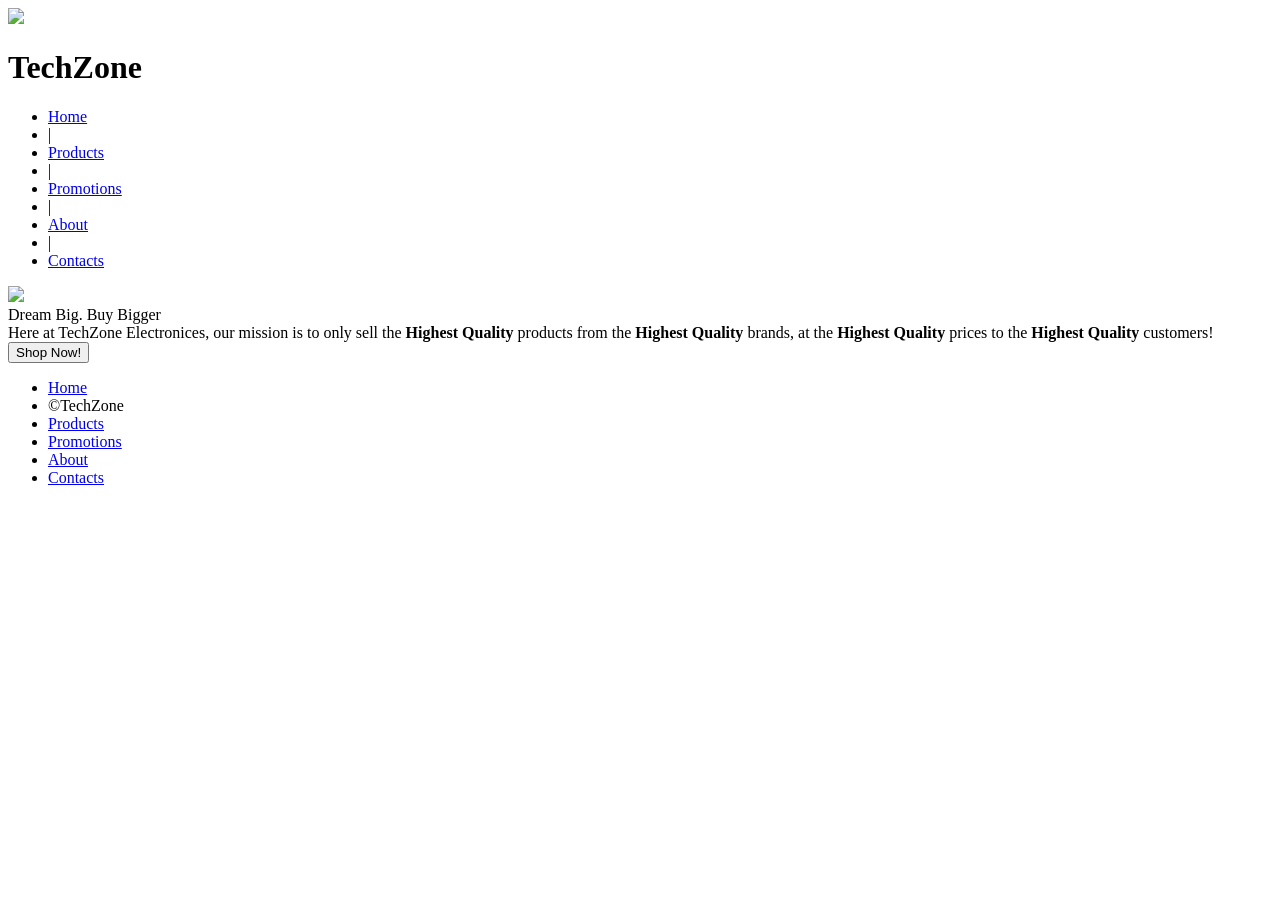
==== index.html @ ae389855 "Refactor index.html for structure and accessibility Updated the index.html file to correct HTML stru" ====
<!DOCTYPE html>
<html lang="en">
<head>
    <meta charset="UTF-8">
    <meta name="viewport" content="width=device-width, initial-scale=1.0">
    <title>TechZone | Home</title>
    <link rel="icon" href="Images/TechZone Logo Colour.png">
    <link rel="stylesheet" href="styles.css">
    <link rel="preconnect" href="https://fonts.googleapis.com">
    <link rel="preconnect" href="https://fonts.gstatic.com" crossorigin>
    <link href="https://fonts.googleapis.com/css2?family=Share+Tech&display=swap" rel="stylesheet">
</head>
<body>
    <header>
        <div class="logoContainer">
            <img src="Images/Logo.png">
            <h1>TechZone</h1>
        </div>
        <nav>
            <ul>
                <li><a href="index.html">Home</a></li>
                <li>|</li>
                <li><a href="products.html">Products</a></li>
                <li>|</li>
                <li><a href="promotions.html">Promotions</a></li>
                <li>|</li>
                <li><a href="about.html">About</a></li>
                <li>|</li>
                <li><a href="contacts.html">Contacts</a></li>
            </ul>
        </nav>
    </header>
    <main>
        <div class="heroSection">
            <img src="Images/Hero_Banner.png" width="100%">
        </div>
        <div class="brandBannerSection"></div>
        <div class="slogan">Dream Big. Buy Bigger</div>
        <div class="compIntro">Here at TechZone Electronices, our mission is to only sell the <b>Highest Quality</b> products from the <b>Highest Quality</b> brands, at the <b>Highest Quality</b> prices to the <b>Highest Quality</b> customers!</b></div>
        <div class="shopNowButton">
            <button id="toShop">Shop Now!</button>
        </div>
        <div class="featuredProducts"></div>
        <div class="specialPromotion"></div>
    </main>
    <footer>
        <div class="navgrid">
            <ul>
                <li><a href="index.html">Home</a></li>
                <li>&copyTechZone</li>
                <li><a href="products.html">Products</a></li>
                <li><a href="promotions.html">Promotions</a></li>
                <li><a href="promotions.html">About</a></li>
                <li><a href="contacts.html">Contacts</a></li>
            </ul>
        </div> 
    </footer>
</body>
</html>
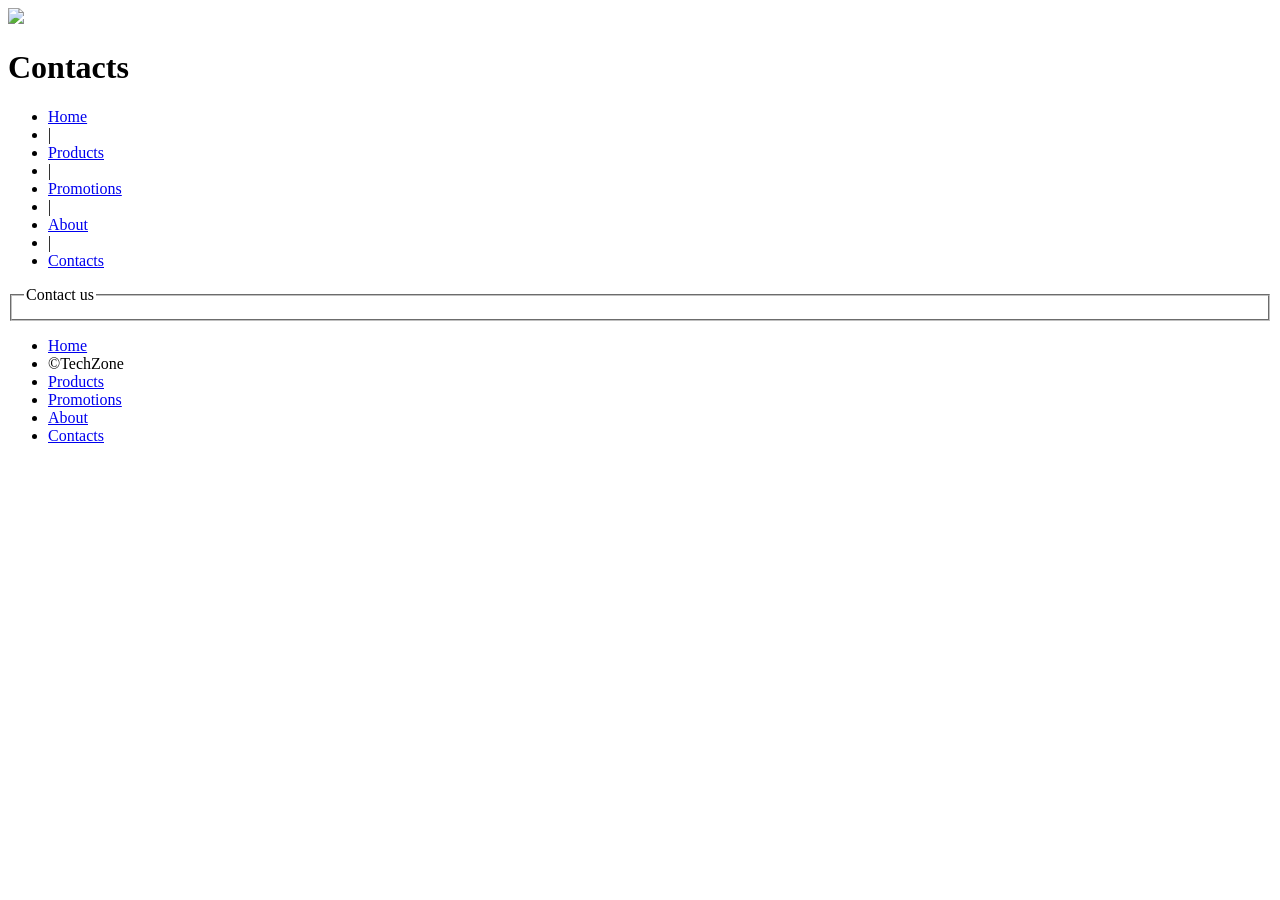
==== commit 103546d3: "Update index.html" ====
--- a/index.html
+++ b/index.html
@@ -14,7 +14,7 @@
     <header>
         <div class="logoContainer">
             <img src="Images/Logo.png">
-            <h1>TechZone</h1>
+            <h1>Contacts</h1>
         </div>
         <nav>
             <ul>
@@ -31,17 +31,9 @@
         </nav>
     </header>
     <main>
-        <div class="heroSection">
-            <img src="Images/Hero_Banner.png" width="100%">
-        </div>
-        <div class="brandBannerSection"></div>
-        <div class="slogan">Dream Big. Buy Bigger</div>
-        <div class="compIntro">Here at TechZone Electronices, our mission is to only sell the <b>Highest Quality</b> products from the <b>Highest Quality</b> brands, at the <b>Highest Quality</b> prices to the <b>Highest Quality</b> customers!</b></div>
-        <div class="shopNowButton">
-            <button id="toShop">Shop Now!</button>
-        </div>
-        <div class="featuredProducts"></div>
-        <div class="specialPromotion"></div>
+        <fieldset><legend>Contact us</legend>
+
+        </fieldset>
     </main>
     <footer>
         <div class="navgrid">
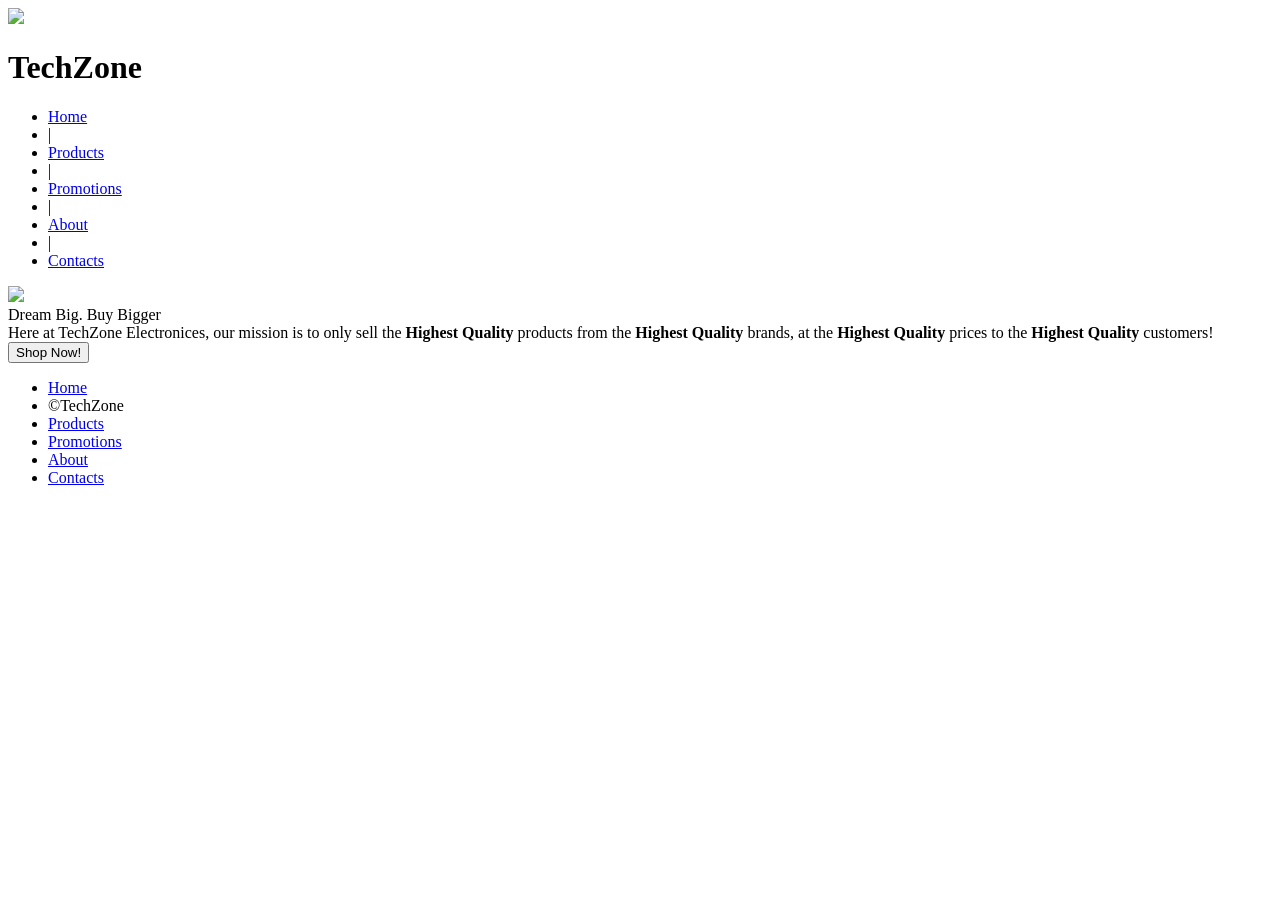
==== commit bd66426d: "Revamp index.html with new layout and content Updated the homepage layout with a hero section and sl" ====
--- a/index.html
+++ b/index.html
@@ -14,7 +14,7 @@
     <header>
         <div class="logoContainer">
             <img src="Images/Logo.png">
-            <h1>Contacts</h1>
+            <h1>TechZone</h1>
         </div>
         <nav>
             <ul>
@@ -31,9 +31,17 @@
         </nav>
     </header>
     <main>
-        <fieldset><legend>Contact us</legend>
-
-        </fieldset>
+        <div class="heroSection">
+            <img src="Images/Hero_Banner.png" width="100%">
+        </div>
+        <div class="brandBannerSection"></div>
+        <div class="slogan">Dream Big. Buy Bigger</div>
+        <div class="compIntro">Here at TechZone Electronices, our mission is to only sell the <b>Highest Quality</b> products from the <b>Highest Quality</b> brands, at the <b>Highest Quality</b> prices to the <b>Highest Quality</b> customers!</b></div>
+        <div class="shopNowButton">
+            <button id="toShop">Shop Now!</button>
+        </div>
+        <div class="featuredProducts"></div>
+        <div class="specialPromotion"></div>
     </main>
     <footer>
         <div class="navgrid">
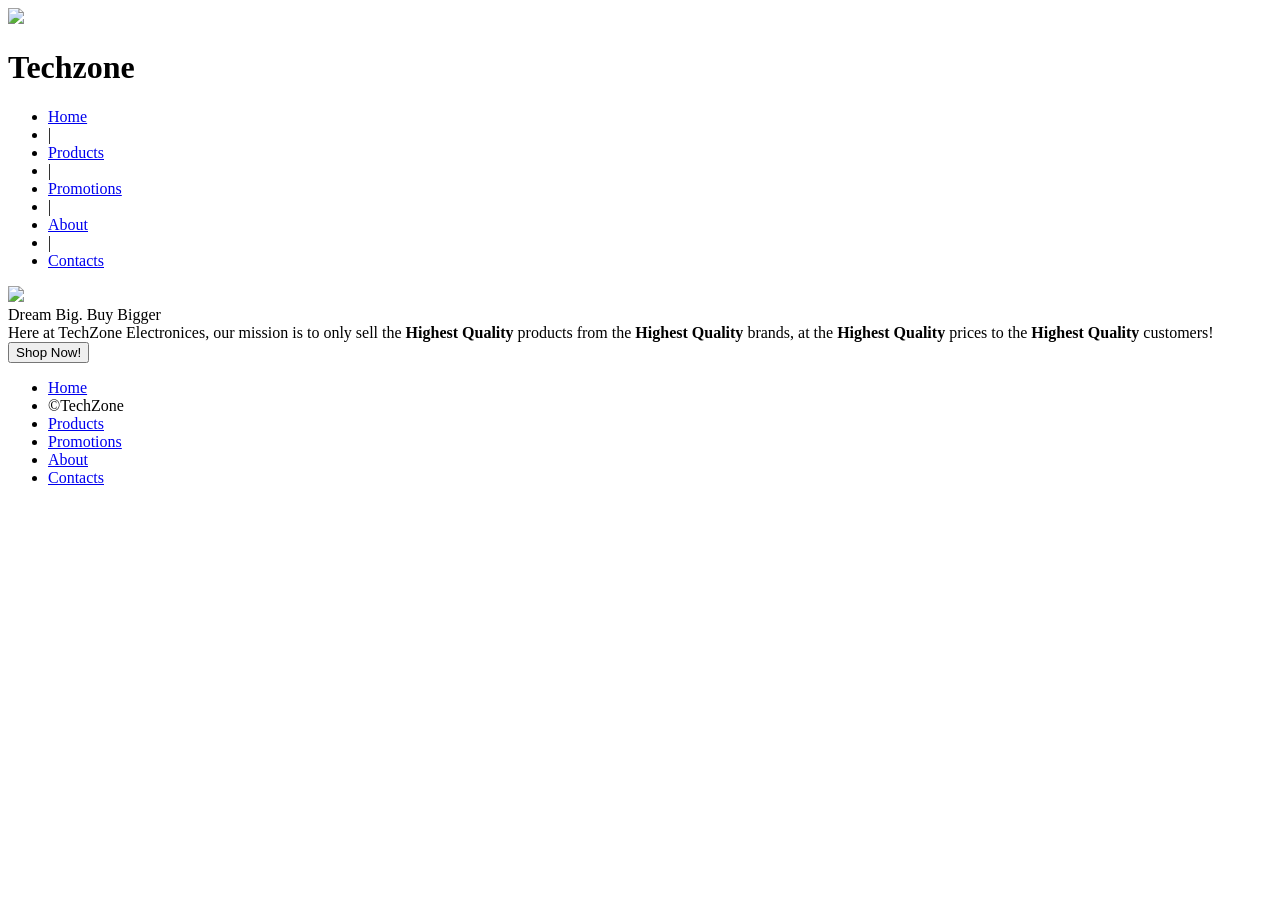
==== commit a590150a: "Update index.html" ====
--- a/index.html
+++ b/index.html
@@ -14,11 +14,11 @@
     <header>
         <div class="logoContainer">
             <img src="Images/Logo.png">
-            <h1>TechZone</h1>
+            <h1> Techzone</h1>
         </div>
         <nav>
             <ul>
-                <li><a href="index.html">Home</a></li>
+                <li><a href="index.html" class="nav-button-active">Home</a></li>
                 <li>|</li>
                 <li><a href="products.html">Products</a></li>
                 <li>|</li>
@@ -38,10 +38,8 @@
         <div class="slogan">Dream Big. Buy Bigger</div>
         <div class="compIntro">Here at TechZone Electronices, our mission is to only sell the <b>Highest Quality</b> products from the <b>Highest Quality</b> brands, at the <b>Highest Quality</b> prices to the <b>Highest Quality</b> customers!</b></div>
         <div class="shopNowButton">
-            <button id="toShop">Shop Now!</button>
+            <button>Shop Now!</button>
         </div>
-        <div class="featuredProducts"></div>
-        <div class="specialPromotion"></div>
     </main>
     <footer>
         <div class="navgrid">
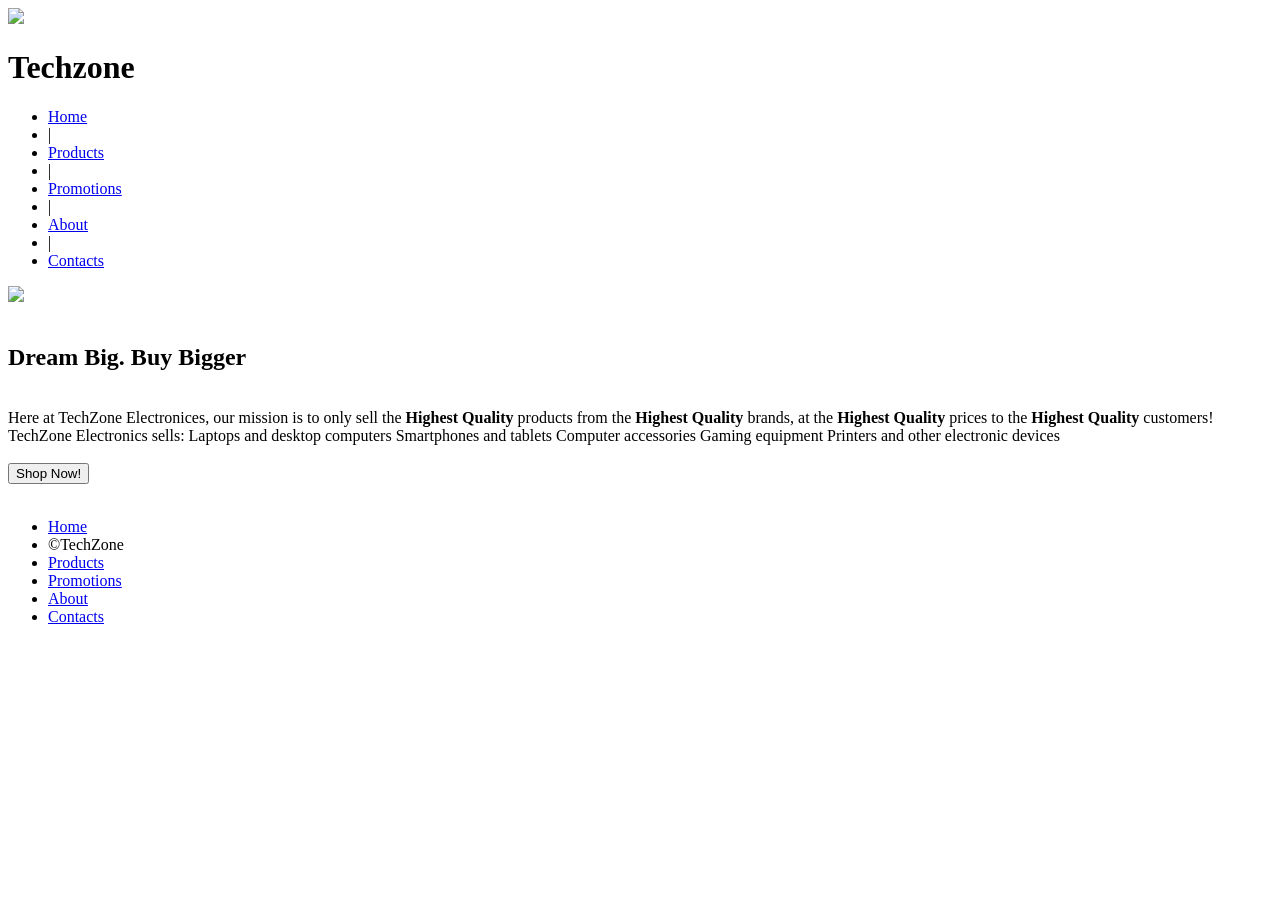
==== commit 1a196ebe: "Update index.html" ====
--- a/index.html
+++ b/index.html
@@ -35,11 +35,28 @@
             <img src="Images/Hero_Banner.png" width="100%">
         </div>
         <div class="brandBannerSection"></div>
-        <div class="slogan">Dream Big. Buy Bigger</div>
-        <div class="compIntro">Here at TechZone Electronices, our mission is to only sell the <b>Highest Quality</b> products from the <b>Highest Quality</b> brands, at the <b>Highest Quality</b> prices to the <b>Highest Quality</b> customers!</b></div>
+        <br>
+        <h2 class="slogan">Dream Big. Buy Bigger</h2>
+        <br>
+        <div class="compIntro">Here at TechZone Electronices, our mission is to only sell the <b>Highest Quality</b> products from the <b>Highest Quality</b> brands, at the <b>Highest Quality</b> prices to the <b>Highest Quality</b> customers!</b><br>TechZone Electronics sells:
+ 
+            Laptops and desktop computers
+           
+            Smartphones and tablets
+           
+            Computer accessories
+           
+            Gaming equipment
+           
+            Printers and other electronic devices </div>
+        <br>
+        
         <div class="shopNowButton">
-            <button>Shop Now!</button>
+            <button onclick="window.location.href='products.html'">
+                Shop Now!
+            </button>
         </div>
+        <br>
     </main>
     <footer>
         <div class="navgrid">
@@ -51,7 +68,13 @@
                 <li><a href="promotions.html">About</a></li>
                 <li><a href="contacts.html">Contacts</a></li>
             </ul>
-        </div> 
+        </div>
     </footer>
 </body>
+<script>
+    var shopNowButton = document.querySelector("shopNowButton");
+    shopNowButton.addEventListener("click", () => {
+        window.location.assign("products.html");
+    });
+</script>
 </html>
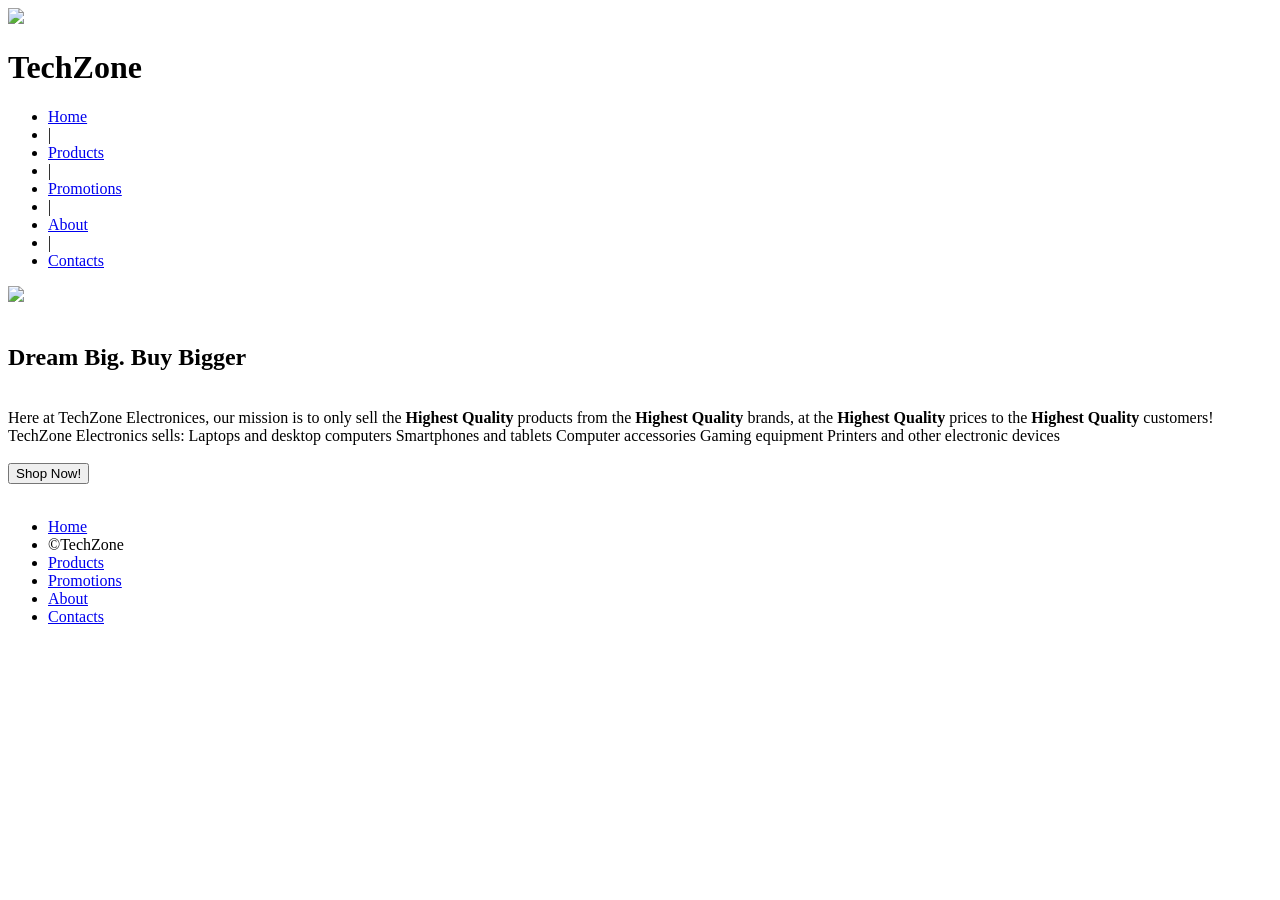
==== commit 300bac79: "Update index.html" ====
--- a/index.html
+++ b/index.html
@@ -3,21 +3,21 @@
 <head>
     <meta charset="UTF-8">
     <meta name="viewport" content="width=device-width, initial-scale=1.0">
-    <title>TechZone | Home</title>
-    <link rel="icon" href="Images/TechZone Logo Colour.png">
-    <link rel="stylesheet" href="styles.css">
-    <link rel="preconnect" href="https://fonts.googleapis.com">
+    <title>TechZone | Home</title> <!--- The title that goes on the tab bar of the page --->
+    <link rel="icon" href="Images/TechZone Logo Colour.png"> <!--- The icon that goes on the tab bar of the page --->
+    <link rel="stylesheet" href="styles.css"> <!--- A link that links the page to the Styles.css file --->
+    <link rel="preconnect" href="https://fonts.googleapis.com"> <!--- The font is imported as a URL to be used for the nav bar --->
     <link rel="preconnect" href="https://fonts.gstatic.com" crossorigin>
     <link href="https://fonts.googleapis.com/css2?family=Share+Tech&display=swap" rel="stylesheet">
 </head>
 <body>
     <header>
         <div class="logoContainer">
-            <img src="Images/Logo.png">
-            <h1> Techzone</h1>
+            <img src="Images/Logo.png"><!--- The logo of the company that goes in the top left corner of the website --->
+            <h1>TechZone</h1> <!--- The name of the company held in the header --->
         </div>
         <nav>
-            <ul>
+            <ul>  <!--- The navigation buttons that can be clicked to navigate through the different pages --->
                 <li><a href="index.html" class="nav-button-active">Home</a></li>
                 <li>|</li>
                 <li><a href="products.html">Products</a></li>
@@ -31,13 +31,13 @@
         </nav>
     </header>
     <main>
-        <div class="heroSection">
+        <div class="heroSection"> <!-- The Hero image goes in this section -->
             <img src="Images/Hero_Banner.png" width="100%">
         </div>
         <div class="brandBannerSection"></div>
         <br>
-        <h2 class="slogan">Dream Big. Buy Bigger</h2>
-        <br>
+        <h2 class="slogan">Dream Big. Buy Bigger</h2> <!--- The slogan of the company --->
+        <br> <!--- Intro to the website and company --->
         <div class="compIntro">Here at TechZone Electronices, our mission is to only sell the <b>Highest Quality</b> products from the <b>Highest Quality</b> brands, at the <b>Highest Quality</b> prices to the <b>Highest Quality</b> customers!</b><br>TechZone Electronics sells:
  
             Laptops and desktop computers
@@ -51,7 +51,7 @@
             Printers and other electronic devices </div>
         <br>
         
-        <div class="shopNowButton">
+        <div class="shopNowButton"> <!--- It is a button that leads to the products page --->
             <button onclick="window.location.href='products.html'">
                 Shop Now!
             </button>
@@ -59,10 +59,11 @@
         <br>
     </main>
     <footer>
+        <footer> <!--- The Footer that contains contact information and the navigation buttons as links --->
         <div class="navgrid">
             <ul>
                 <li><a href="index.html">Home</a></li>
-                <li>&copyTechZone</li>
+                <li>&copyTechZone</li>  <!--- The copyright of the company --->
                 <li><a href="products.html">Products</a></li>
                 <li><a href="promotions.html">Promotions</a></li>
                 <li><a href="promotions.html">About</a></li>
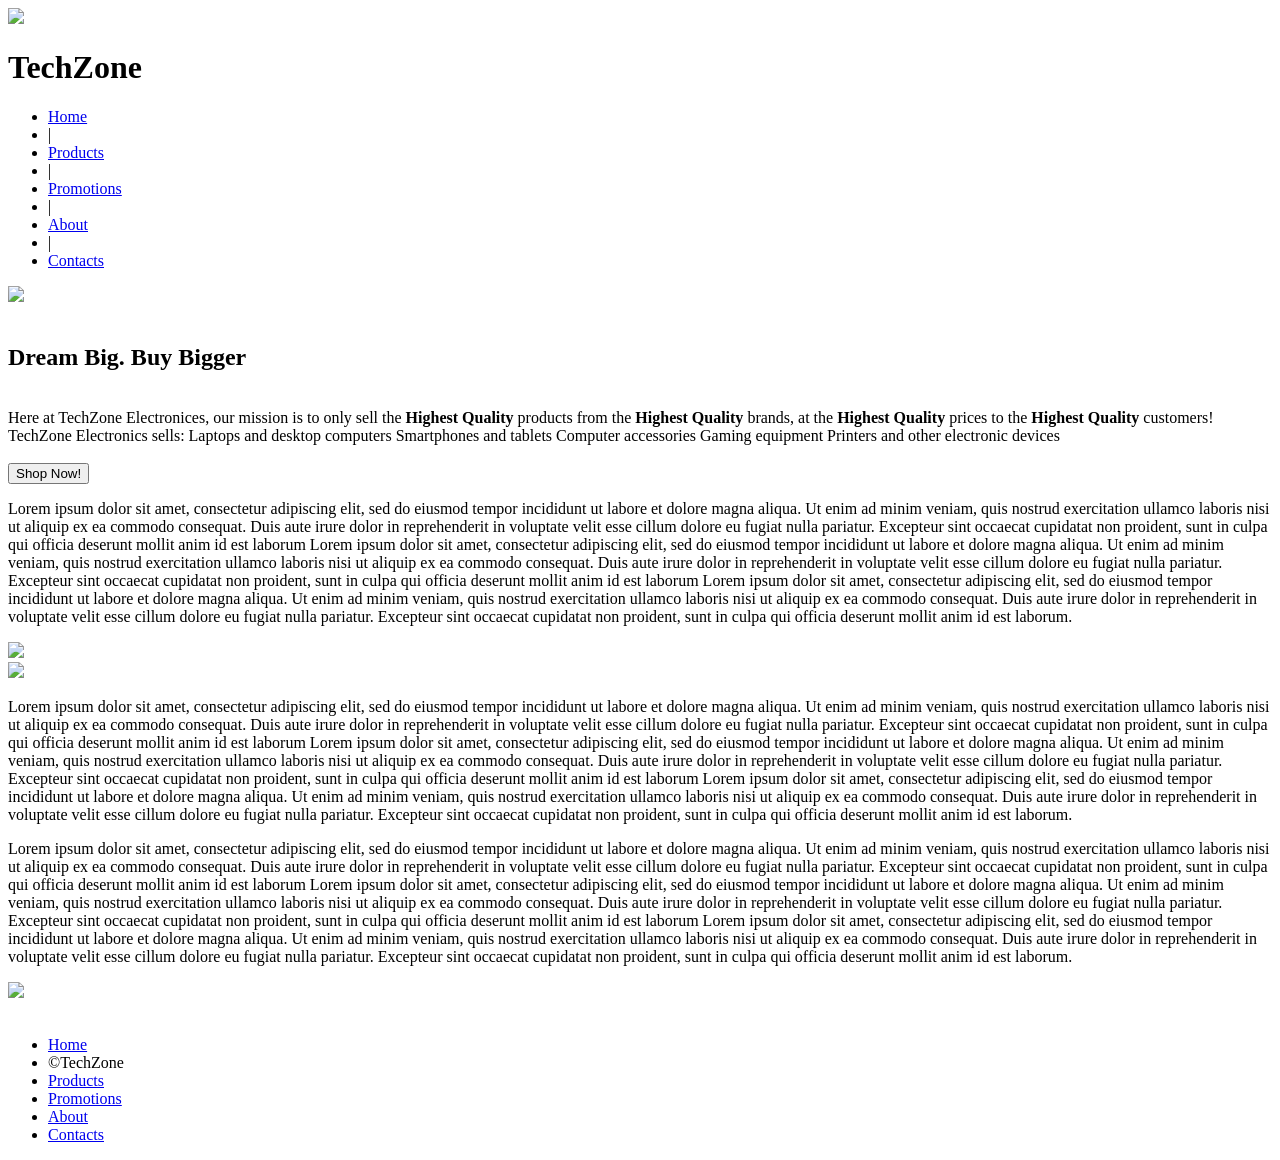
==== commit b25774c4: "Update index.html" ====
--- a/index.html
+++ b/index.html
@@ -56,6 +56,16 @@
                 Shop Now!
             </button>
         </div>
+        <div class="additionalInfoContainer">
+            <p>Lorem ipsum dolor sit amet, consectetur adipiscing elit, sed do eiusmod tempor incididunt ut labore et dolore magna aliqua. Ut enim ad minim veniam, quis nostrud exercitation ullamco laboris nisi ut aliquip ex ea commodo consequat. Duis aute irure dolor in reprehenderit in voluptate velit esse cillum dolore eu fugiat nulla pariatur. Excepteur sint occaecat cupidatat non proident, sunt in culpa qui officia deserunt mollit anim id est laborum Lorem ipsum dolor sit amet, consectetur adipiscing elit, sed do eiusmod tempor incididunt ut labore et dolore magna aliqua. Ut enim ad minim veniam, quis nostrud exercitation ullamco laboris nisi ut aliquip ex ea commodo consequat. Duis aute irure dolor in reprehenderit in voluptate velit esse cillum dolore eu fugiat nulla pariatur. Excepteur sint occaecat cupidatat non proident, sunt in culpa qui officia deserunt mollit anim id est laborum Lorem ipsum dolor sit amet, consectetur adipiscing elit, sed do eiusmod tempor incididunt ut labore et dolore magna aliqua. Ut enim ad minim veniam, quis nostrud exercitation ullamco laboris nisi ut aliquip ex ea commodo consequat. Duis aute irure dolor in reprehenderit in voluptate velit esse cillum dolore eu fugiat nulla pariatur. Excepteur sint occaecat cupidatat non proident, sunt in culpa qui officia deserunt mollit anim id est laborum.</p>
+            <img src="Images/fancy puter.png">
+        </div>
+        <div class="additionalInfoContainer">
+            <img src="Images/blue car.png">
+            <p>Lorem ipsum dolor sit amet, consectetur adipiscing elit, sed do eiusmod tempor incididunt ut labore et dolore magna aliqua. Ut enim ad minim veniam, quis nostrud exercitation ullamco laboris nisi ut aliquip ex ea commodo consequat. Duis aute irure dolor in reprehenderit in voluptate velit esse cillum dolore eu fugiat nulla pariatur. Excepteur sint occaecat cupidatat non proident, sunt in culpa qui officia deserunt mollit anim id est laborum Lorem ipsum dolor sit amet, consectetur adipiscing elit, sed do eiusmod tempor incididunt ut labore et dolore magna aliqua. Ut enim ad minim veniam, quis nostrud exercitation ullamco laboris nisi ut aliquip ex ea commodo consequat. Duis aute irure dolor in reprehenderit in voluptate velit esse cillum dolore eu fugiat nulla pariatur. Excepteur sint occaecat cupidatat non proident, sunt in culpa qui officia deserunt mollit anim id est laborum Lorem ipsum dolor sit amet, consectetur adipiscing elit, sed do eiusmod tempor incididunt ut labore et dolore magna aliqua. Ut enim ad minim veniam, quis nostrud exercitation ullamco laboris nisi ut aliquip ex ea commodo consequat. Duis aute irure dolor in reprehenderit in voluptate velit esse cillum dolore eu fugiat nulla pariatur. Excepteur sint occaecat cupidatat non proident, sunt in culpa qui officia deserunt mollit anim id est laborum.</p>        </div>
+        <div class="additionalInfoContainer">
+            <p>Lorem ipsum dolor sit amet, consectetur adipiscing elit, sed do eiusmod tempor incididunt ut labore et dolore magna aliqua. Ut enim ad minim veniam, quis nostrud exercitation ullamco laboris nisi ut aliquip ex ea commodo consequat. Duis aute irure dolor in reprehenderit in voluptate velit esse cillum dolore eu fugiat nulla pariatur. Excepteur sint occaecat cupidatat non proident, sunt in culpa qui officia deserunt mollit anim id est laborum Lorem ipsum dolor sit amet, consectetur adipiscing elit, sed do eiusmod tempor incididunt ut labore et dolore magna aliqua. Ut enim ad minim veniam, quis nostrud exercitation ullamco laboris nisi ut aliquip ex ea commodo consequat. Duis aute irure dolor in reprehenderit in voluptate velit esse cillum dolore eu fugiat nulla pariatur. Excepteur sint occaecat cupidatat non proident, sunt in culpa qui officia deserunt mollit anim id est laborum Lorem ipsum dolor sit amet, consectetur adipiscing elit, sed do eiusmod tempor incididunt ut labore et dolore magna aliqua. Ut enim ad minim veniam, quis nostrud exercitation ullamco laboris nisi ut aliquip ex ea commodo consequat. Duis aute irure dolor in reprehenderit in voluptate velit esse cillum dolore eu fugiat nulla pariatur. Excepteur sint occaecat cupidatat non proident, sunt in culpa qui officia deserunt mollit anim id est laborum.</p>            <img src="Images/guy_typing.jpg">
+        </div>
         <br>
     </main>
     <footer>
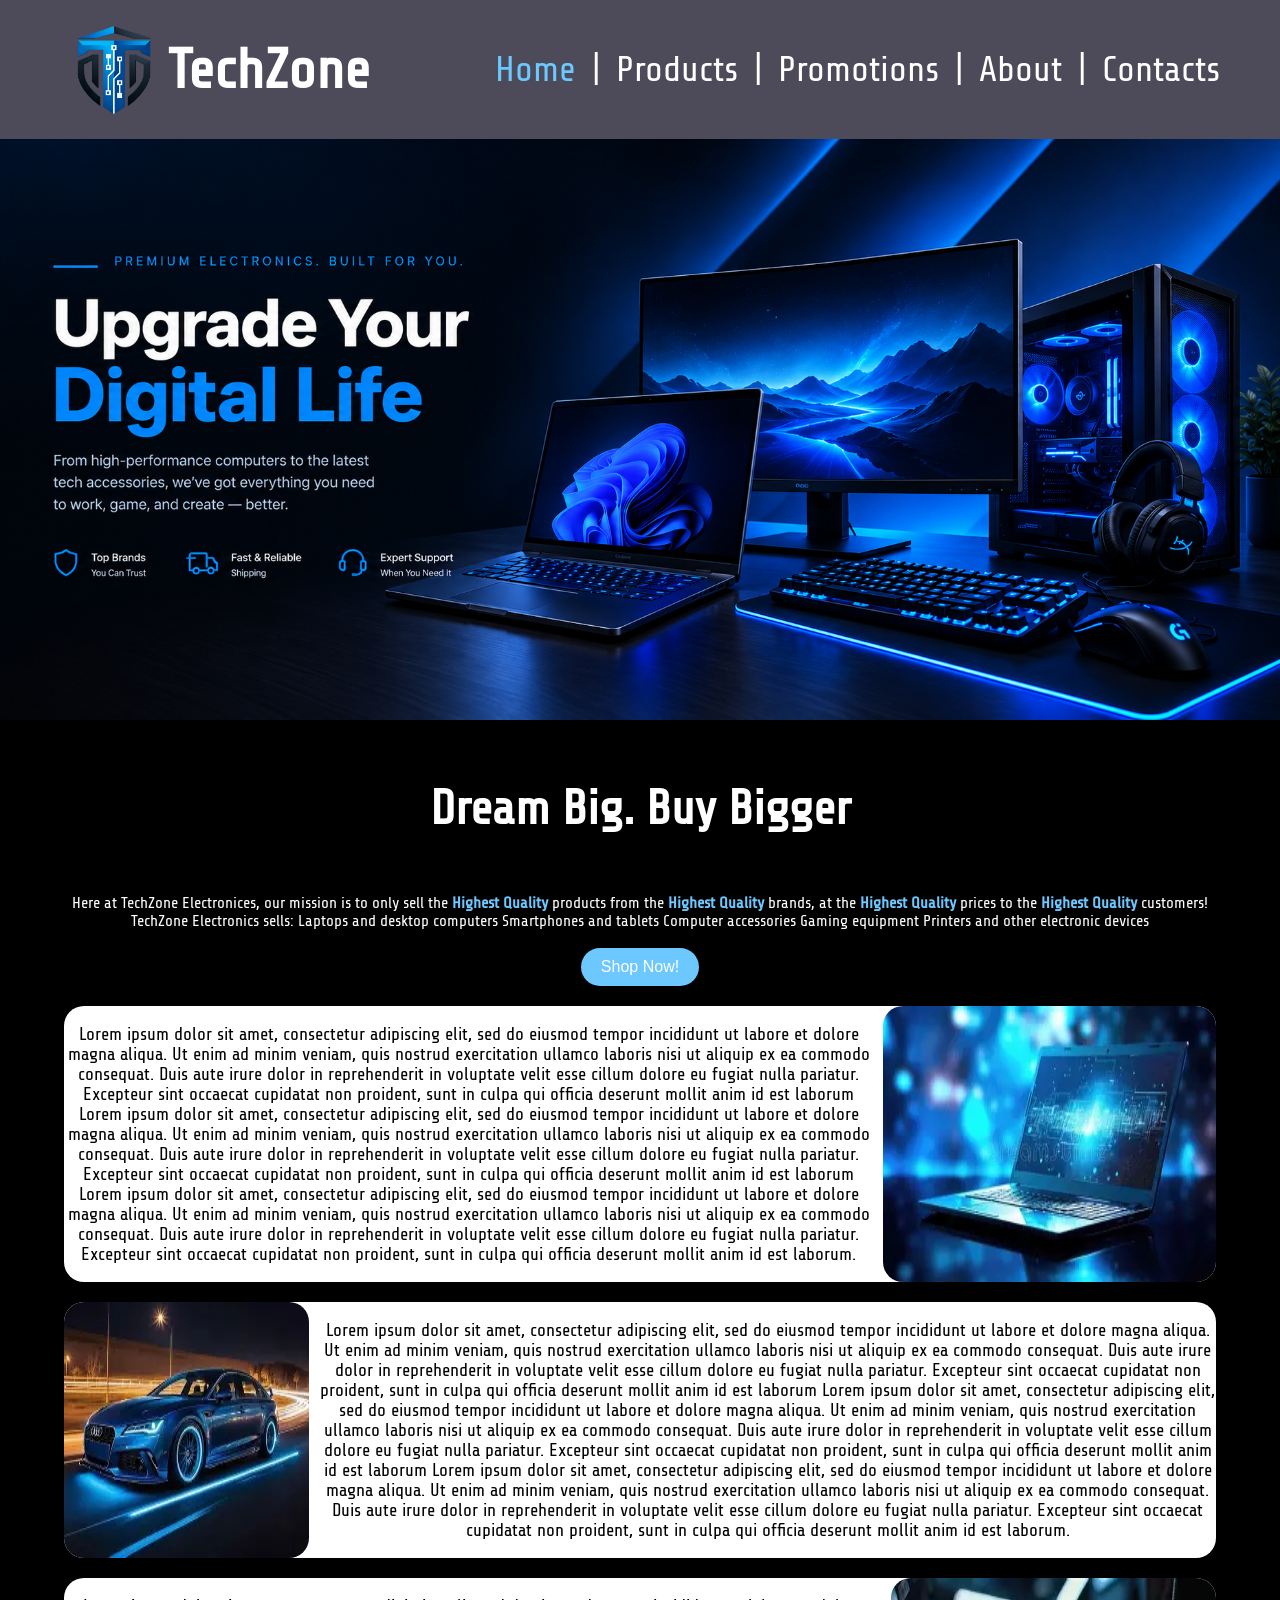
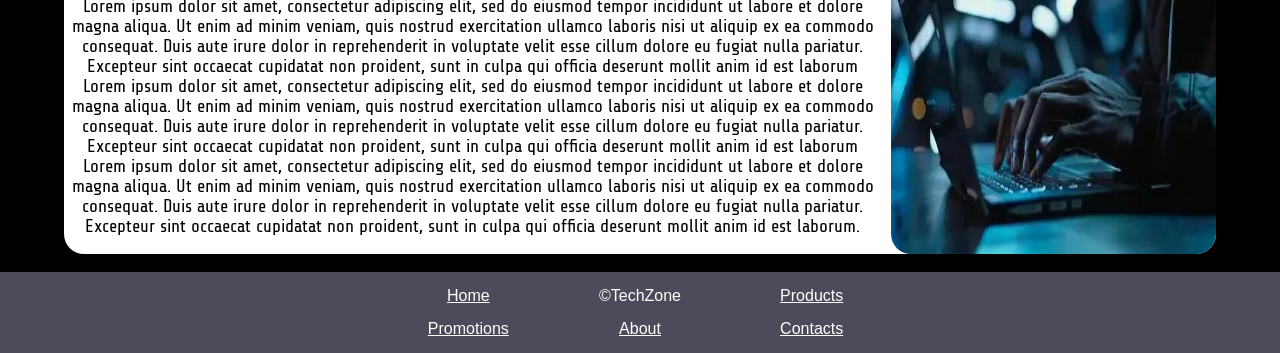
==== commit aeefe16d: "Update index.html" ====
--- a/index.html
+++ b/index.html
@@ -55,7 +55,7 @@
             <button onclick="window.location.href='products.html'">
                 Shop Now!
             </button>
-        </div>
+        </div> <!--- Futher information on the website --->
         <div class="additionalInfoContainer">
             <p>Lorem ipsum dolor sit amet, consectetur adipiscing elit, sed do eiusmod tempor incididunt ut labore et dolore magna aliqua. Ut enim ad minim veniam, quis nostrud exercitation ullamco laboris nisi ut aliquip ex ea commodo consequat. Duis aute irure dolor in reprehenderit in voluptate velit esse cillum dolore eu fugiat nulla pariatur. Excepteur sint occaecat cupidatat non proident, sunt in culpa qui officia deserunt mollit anim id est laborum Lorem ipsum dolor sit amet, consectetur adipiscing elit, sed do eiusmod tempor incididunt ut labore et dolore magna aliqua. Ut enim ad minim veniam, quis nostrud exercitation ullamco laboris nisi ut aliquip ex ea commodo consequat. Duis aute irure dolor in reprehenderit in voluptate velit esse cillum dolore eu fugiat nulla pariatur. Excepteur sint occaecat cupidatat non proident, sunt in culpa qui officia deserunt mollit anim id est laborum Lorem ipsum dolor sit amet, consectetur adipiscing elit, sed do eiusmod tempor incididunt ut labore et dolore magna aliqua. Ut enim ad minim veniam, quis nostrud exercitation ullamco laboris nisi ut aliquip ex ea commodo consequat. Duis aute irure dolor in reprehenderit in voluptate velit esse cillum dolore eu fugiat nulla pariatur. Excepteur sint occaecat cupidatat non proident, sunt in culpa qui officia deserunt mollit anim id est laborum.</p>
             <img src="Images/fancy puter.png">
--- a/styles.css
+++ b/styles.css
@@ -0,0 +1,343 @@
+
+body{
+    margin:0;
+    padding:0;
+    font-family: "Share Tech", sans-serif;
+    font-weight: 400;
+    font-style: normal;
+    color: white;
+    background-color:black;
+}
+header{
+    background-color: #4D4B59;
+    display: flex;
+    position: sticky;
+    top: 0px;
+    align-items: center;
+    justify-content:space-between;
+    color: white;
+    font-family: "Share Tech", sans-serif;
+    font-weight: 400;
+    font-style: normal;
+    font-size: 28px;
+}
+main{
+    width: 100%;
+    min-height: 100vh;
+    text-align: center;
+}
+.promo-banner{
+    background-image: url("Images/Promo-Banner.png");
+    height: 68vh;
+    width: 100%;
+    background-repeat: no-repeat;
+    background-size: cover;
+    background-position: center;
+}
+b{
+    color:#0099FD
+}
+ 
+.logoContainer{
+    display:flex;
+    align-items: center;
+    margin-left: 60px;
+}
+ 
+nav{
+    align-items: center;
+    margin-right: 60px;
+    font-size: 36px;
+}
+ 
+header img{
+    height: 90px;
+    padding:15px;
+}
+ 
+nav ul{
+    display: flex;
+    flex-direction: row;
+    text-decoration: none;
+    list-style-type: none;
+    justify-content: space-around;
+    text-align: center;
+    padding-left: 0px;
+    gap: 15px;
+}
+ 
+nav ul li a{
+    text-decoration: none;
+    color: white;
+}
+ 
+footer{
+    display: flex;
+    position: relative;
+    bottom: 0px;
+    width: 100%;
+    background: #4D4B59;
+    color: white;
+    text-align: center;
+    font-family: Arial, Helvetica, sans-serif;
+    justify-content: center;
+    align-items: center;
+}
+ 
+.navgrid ul {
+    display: grid;
+    grid-template-columns: 1fr 1fr 1fr;
+    list-style-type: none;
+    text-align: center;
+    padding: 0;
+    gap: 15px;
+    width: 500px;
+    margin: 15px auto;
+}
+ 
+.navgrid ul li a{
+    color: white;
+}
+ 
+#copy{
+    margin-top: 8px;
+    margin-bottom: 8px;
+}
+
+fieldset{
+    margin-top: 150px;
+    border-radius: 15px;
+    width: fit-content;
+    height: fit-content;
+}
+fieldset form {
+    margin: 15px;
+}
+#contactsMain{
+    display: flex;
+    flex: 1;
+    justify-content: center;
+}
+#email{
+    width: 70%;
+}
+.searchbar {
+    display: flex;
+    align-items: center;
+    width: 30%;
+    height: 35px;
+    flex-shrink: 0;
+}
+
+#data {
+    flex: 1;
+    min-width: 0;
+    height: 35px;
+    box-sizing: border-box;
+    margin: 0;
+    padding: 5px;
+    font-size: 1rem;
+    border-top-left-radius: 100px;
+    border-bottom-left-radius: 100px;
+}
+
+#searchButton {
+    display: flex;
+    align-items: center;
+    justify-content: center;
+    background: none;
+    outline: none;
+    width: 40px;
+    height: 35px;
+    flex-shrink: 0;
+    margin: 0;
+    padding: 0;
+    background-image: url("Images/Magnifying\ Glass\ White.svg");
+    height: 35px;
+    width: 35px;
+    background-repeat: no-repeat;
+    background-size: cover;
+    background-position: center;
+    border-top-right-radius: 100px;
+    border-bottom-right-radius: 100px;
+}
+ 
+#searchButton:hover{
+    background-image: url("Images/Magnifying\ Glass\ Blue.svg");
+}
+
+body{
+    margin:0;
+    padding:0;
+    font-family: "Share Tech", sans-serif;
+    font-weight: 400;
+    font-style: normal;
+    color: white;
+    background-color:black;
+}
+header{
+    background-color: #4D4B59;
+    display: flex;
+    position: sticky;
+    top: 0px;
+    align-items: center;
+    justify-content:space-between;
+    color: white;
+    font-family: "Share Tech", sans-serif;
+    font-weight: 400;
+    font-style: normal;
+    font-size: 28px;
+}
+b{
+    color:#6dc8ff
+}
+ 
+.logoContainer{
+    display:flex;
+    align-items: center;
+    margin-left: 60px;
+}
+nav ul li :hover {
+    color: #6dc8ff
+}
+header img{
+    height: 90px;
+    padding:15px;
+}
+
+.nav-button-active{
+    color: #6dc8ff;
+}
+.Info{
+
+    
+
+    width: 90%;;
+
+    margin: 0 auto;
+
+    margin-top: 10px;
+
+    margin-bottom: 10px;
+
+    background-color: #ffffff;
+
+    color: black;
+ 
+    box-shadow: 0 4px 8px rgba(0, 0, 0, 0.2);
+
+    border-radius: 15px;
+
+    border: #4D4B59 5px solid;
+
+    display: none;
+        
+    overflow: hidden;
+   
+ 
+}
+
+
+
+.shopNowButton button {
+    background-color: #6dc8ff;
+    color: #ffffff;            
+    border: none;              
+    border-radius: 100px;      
+    padding: 10px 20px;        
+    font-size: 16px;            
+    cursor: pointer;            
+    outline: none;              
+    transition: background-color 0.3s ease, transform 0.2s ease;
+}
+ 
+.shopNowButton button:hover {
+    background-color: #007ACC;  
+    transform: scale(1.05);      
+}
+ 
+.shopNowButton button:focus {
+    box-shadow: 0 0 0 3px rgba(0, 153, 253, 0.5);
+}
+ 
+.accordian{
+    width: 95%;
+    height: 70px;  
+    border-radius: 18em;
+    margin: 10px;
+    cursor: pointer;
+}
+.product img{
+    width: 250px;
+    height: 250px;
+    border-radius: 20px;
+    border: 1px solid black;
+}
+
+.productName{
+    margin-top: 10px;
+    flex-shrink: 0;
+    text-align: center;
+    font-size: 2rem;
+}
+.productDescript{
+    margin: 0;
+    flex: 1;
+    text-align: center;
+}
+.productInfo{
+    margin: 40px;
+    width: 63%;
+    display: flex;
+    flex-direction: column;
+    margin-bottom: 10px;
+}
+.productShop{
+    display: flex;
+    flex-direction: column;
+    margin: 60px;
+    margin-bottom: 50px;
+}
+.products{
+    display: grid;
+    grid-template-columns: 1fr;
+    place-items: center;
+   
+}
+.product{
+    display: flex;
+    align-items: flex-start;
+    width: 80%;
+    height: fit-content;
+    background-color: white;
+    color: rgb(0, 0, 0);
+    border-radius: 1.8em;
+}
+.additionalInfoContainer {
+    display: flex;
+    flex-direction: row;
+    gap: 10px;
+    background-color: #ffffff;
+    margin-top: 20px;
+    width: 90%;
+    height: fit-content;
+    border-radius: 20px;
+    margin-left: 5%;
+}
+ 
+.additionalInfoContainer img{
+    width:800px;
+    border-radius: 20px;
+
+}
+ 
+.additionalInfoContainer p{
+    font-size:18px;
+    color: black;
+}
+ 
+ 
+.slogan{
+    font-size: xxx-large;
+}
+ 
